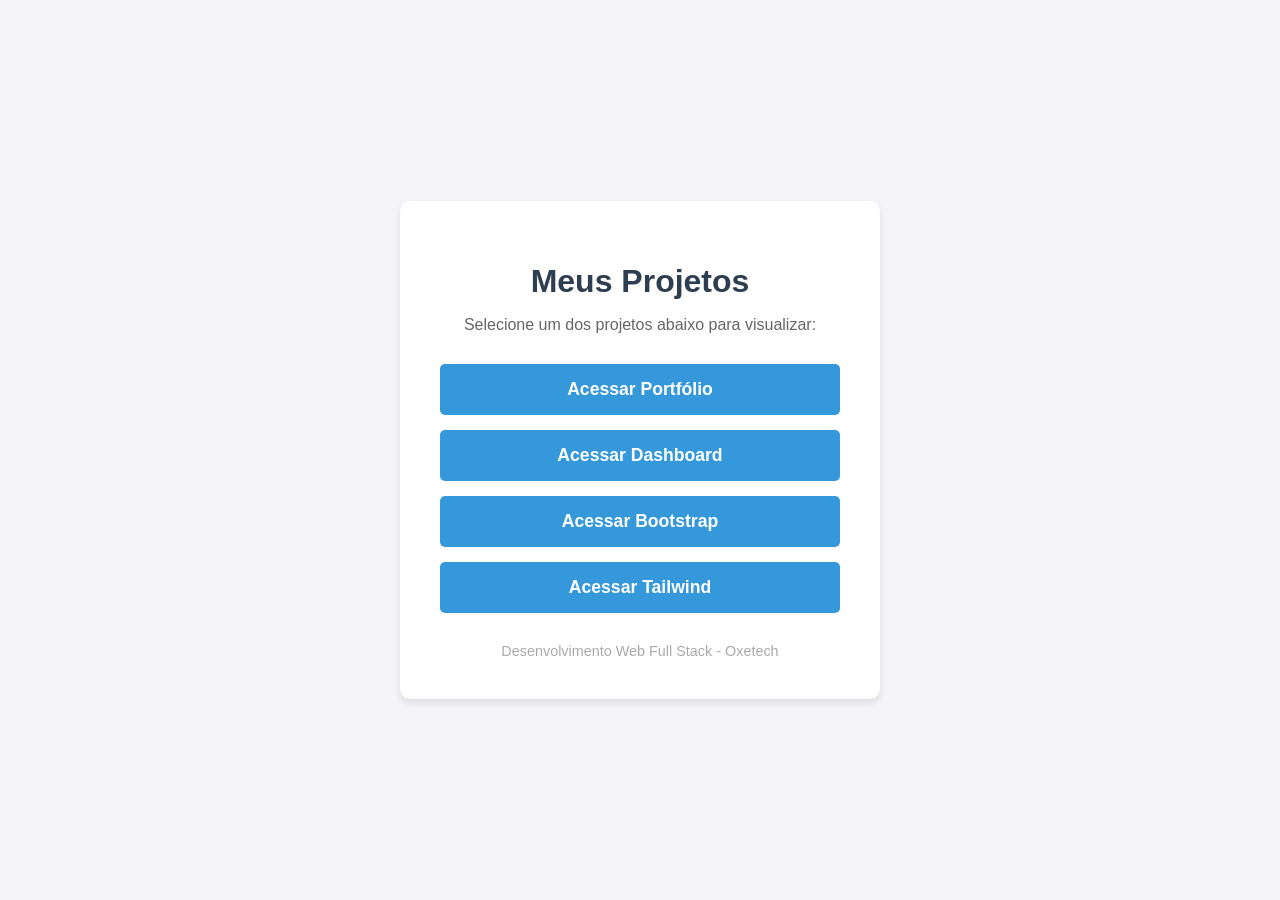
==== index.html @ b3162ed0 "feat: add Tailwind CSS login page and link it to the main index menu" ====
<!DOCTYPE html>
<html lang="pt-br">

<head>
    <meta charset="UTF-8">
    <meta name="viewport" content="width=device-width, initial-scale=1.0">
    <title>Projetos - Jonas Oliveira</title>
    <style>
        body {
            font-family: Arial, sans-serif;
            background-color: #f4f4f9;
            color: #333;
            display: flex;
            flex-direction: column;
            align-items: center;
            justify-content: center;
            min-height: 100vh;
            margin: 0;
        }

        .container {
            background-color: white;
            padding: 40px;
            border-radius: 10px;
            box-shadow: 0 4px 8px rgba(0, 0, 0, 0.1);
            text-align: center;
            max-width: 400px;
            width: 90%;
        }

        h1 {
            color: #2c3e50;
            margin-bottom: 10px;
        }

        p {
            color: #666;
            margin-bottom: 30px;
        }

        .links {
            display: flex;
            flex-direction: column;
            gap: 15px;
        }

        a {
            display: inline-block;
            padding: 15px 20px;
            background-color: #3498db;
            color: white;
            text-decoration: none;
            border-radius: 5px;
            font-weight: bold;
            font-size: 1.1rem;
            transition: background-color 0.3s;
        }

        a:hover {
            background-color: #2980b9;
        }

        .footer {
            margin-top: 30px;
            font-size: 0.9rem;
            color: #aaa;
        }
    </style>
</head>

<body>
    <div class="container">
        <h1>Meus Projetos</h1>
        <p>Selecione um dos projetos abaixo para visualizar:</p>
        <div class="links">
            <a href="portfolio/index.html">Acessar Portfólio</a>
            <a href="dashboard/index.html">Acessar Dashboard</a>
            <a href="bootstrap/index.html">Acessar Bootstrap</a>
            <a href="tailwind/index.html">Acessar Tailwind</a>
        </div>
        <div class="footer">
            Desenvolvimento Web Full Stack - Oxetech
        </div>
    </div>
</body>

</html>
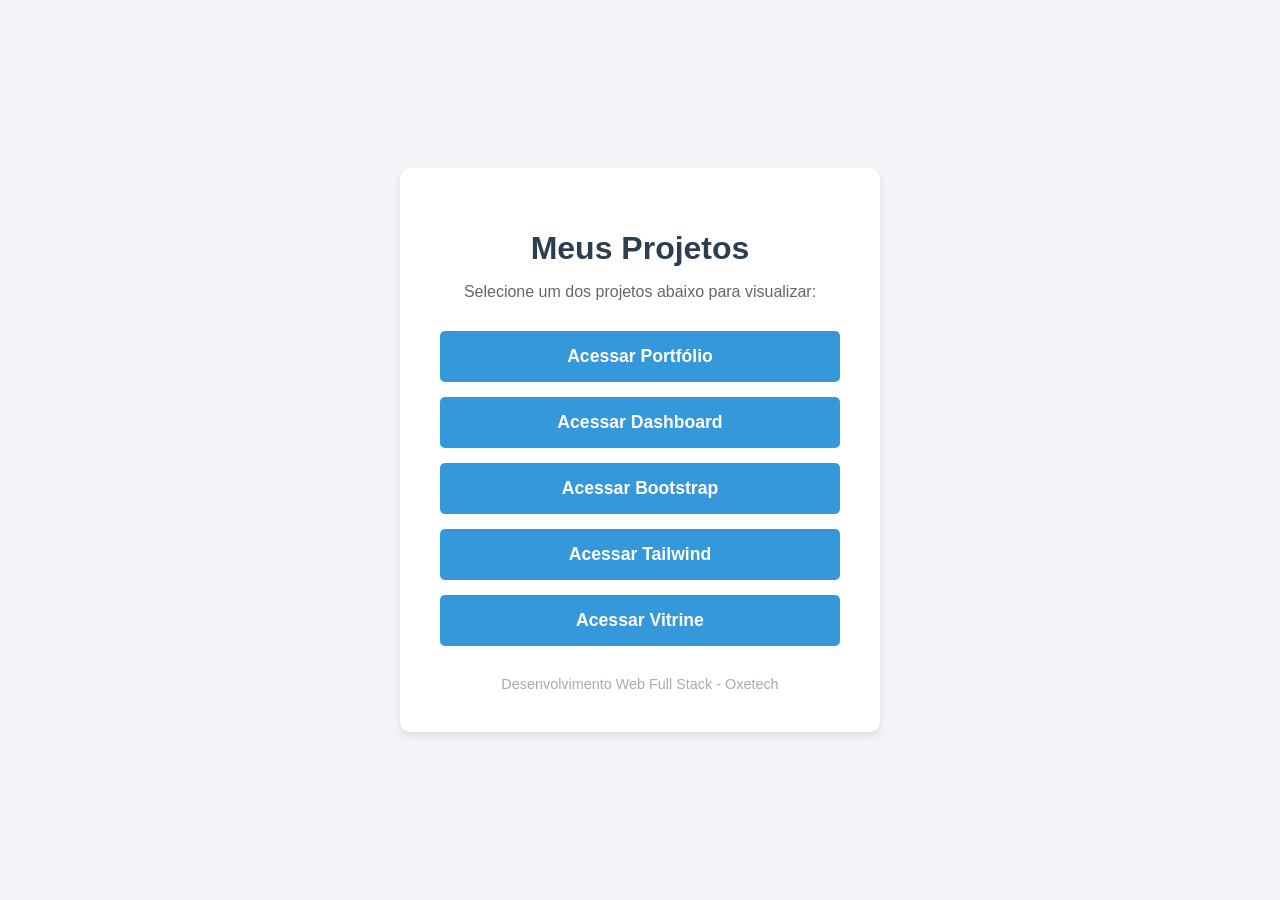
==== commit 7a9c7467: "feat: implement vitrine page with responsive layout and add navigation link to homepage" ====
--- a/index.html
+++ b/index.html
@@ -77,6 +77,7 @@
             <a href="dashboard/index.html">Acessar Dashboard</a>
             <a href="bootstrap/index.html">Acessar Bootstrap</a>
             <a href="tailwind/index.html">Acessar Tailwind</a>
+            <a href="vitrine/index.html">Acessar Vitrine</a>
         </div>
         <div class="footer">
             Desenvolvimento Web Full Stack - Oxetech
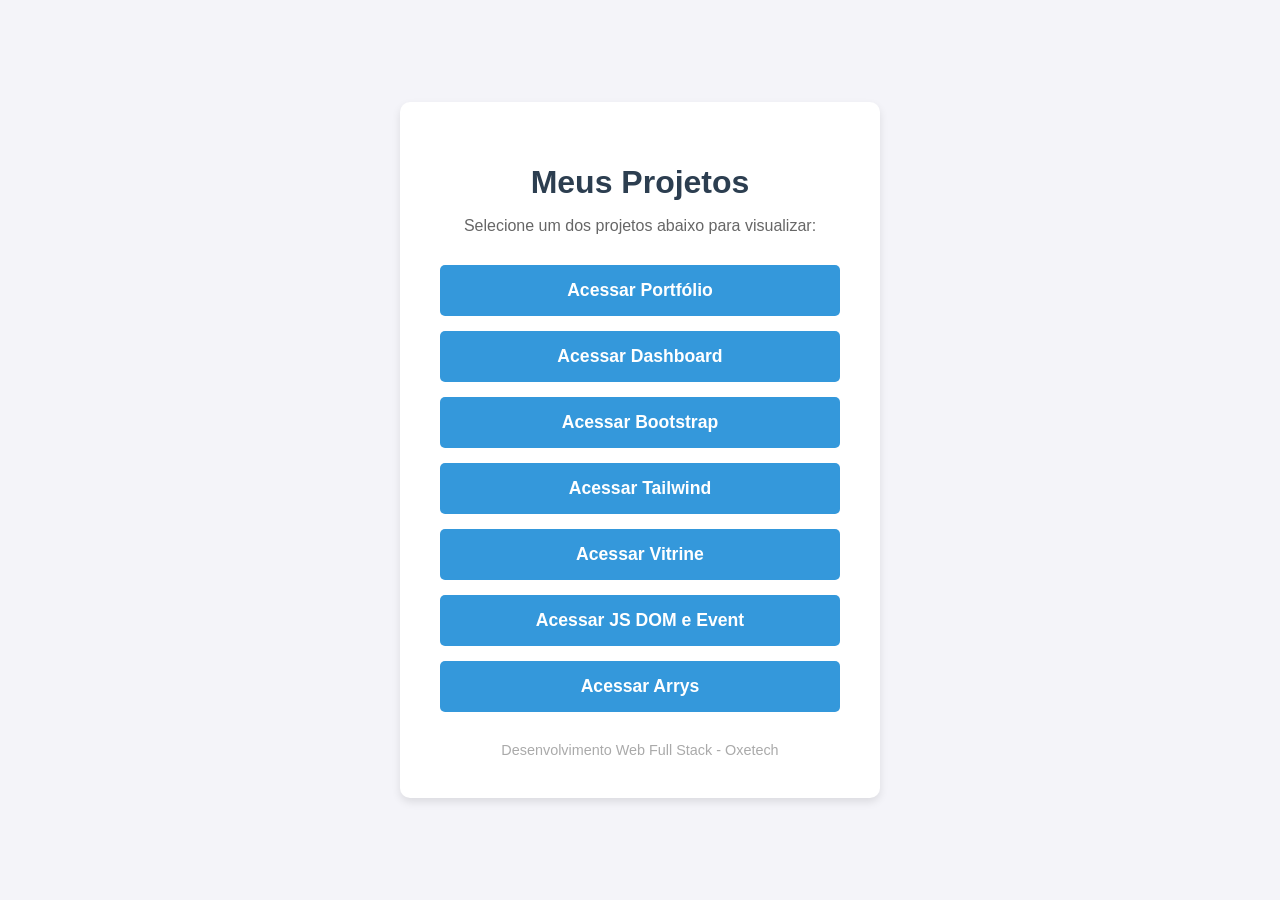
==== commit d423c38c: "feat: add contact form with validation to vitrine and update navigation links in index" ====
--- a/index.html
+++ b/index.html
@@ -78,6 +78,8 @@
             <a href="bootstrap/index.html">Acessar Bootstrap</a>
             <a href="tailwind/index.html">Acessar Tailwind</a>
             <a href="vitrine/index.html">Acessar Vitrine</a>
+            <a href="jsDOMeEvent/index.html">Acessar JS DOM e Event</a>
+            <a href="Arrys/index.html">Acessar Arrys</a>
         </div>
         <div class="footer">
             Desenvolvimento Web Full Stack - Oxetech
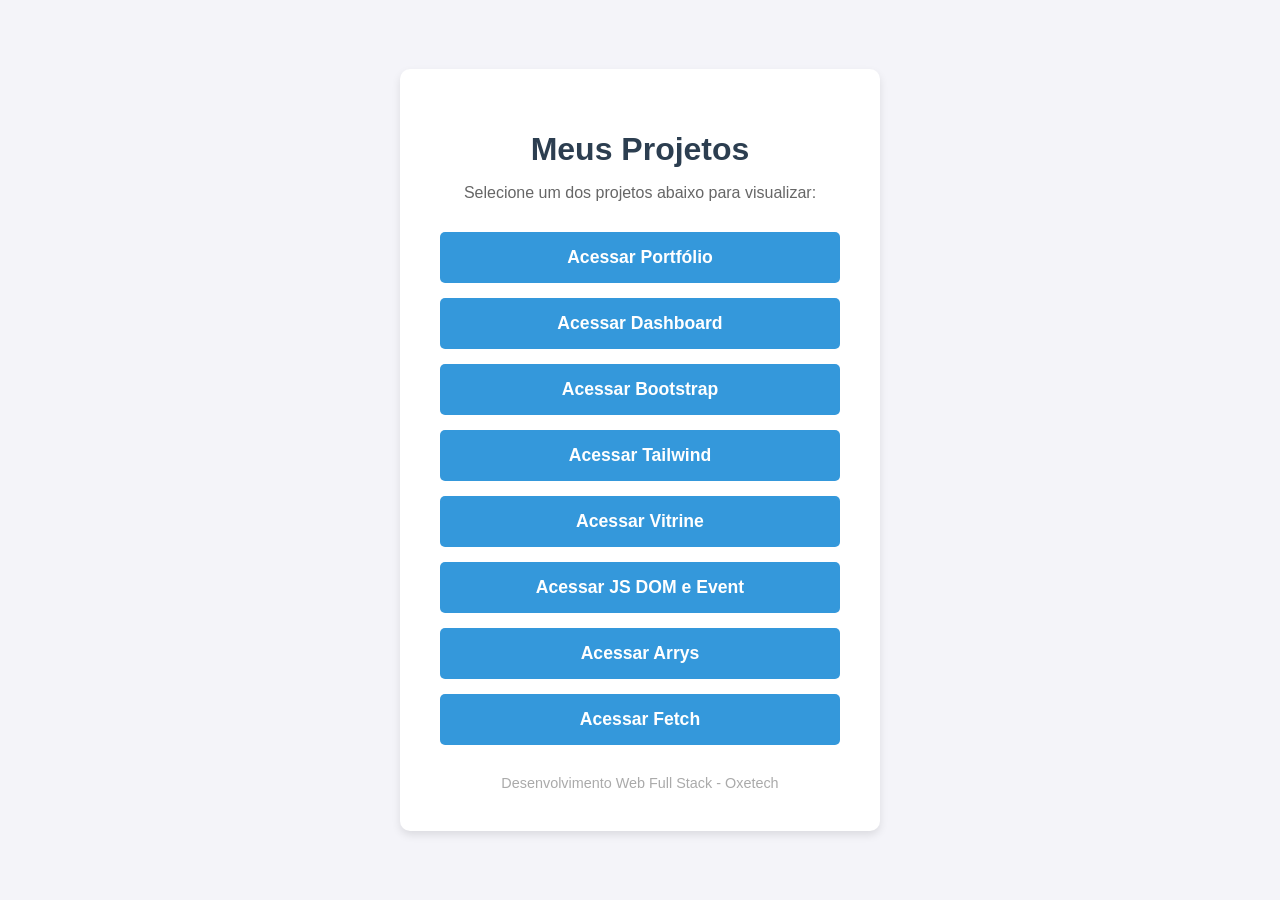
==== commit 7c355351: "feat: implement data fetching from JSONPlaceholder API and add navigation link to new fetch module p" ====
--- a/index.html
+++ b/index.html
@@ -80,6 +80,7 @@
             <a href="vitrine/index.html">Acessar Vitrine</a>
             <a href="jsDOMeEvent/index.html">Acessar JS DOM e Event</a>
             <a href="Arrys/index.html">Acessar Arrys</a>
+            <a href="fetch/index.html">Acessar Fetch</a>
         </div>
         <div class="footer">
             Desenvolvimento Web Full Stack - Oxetech
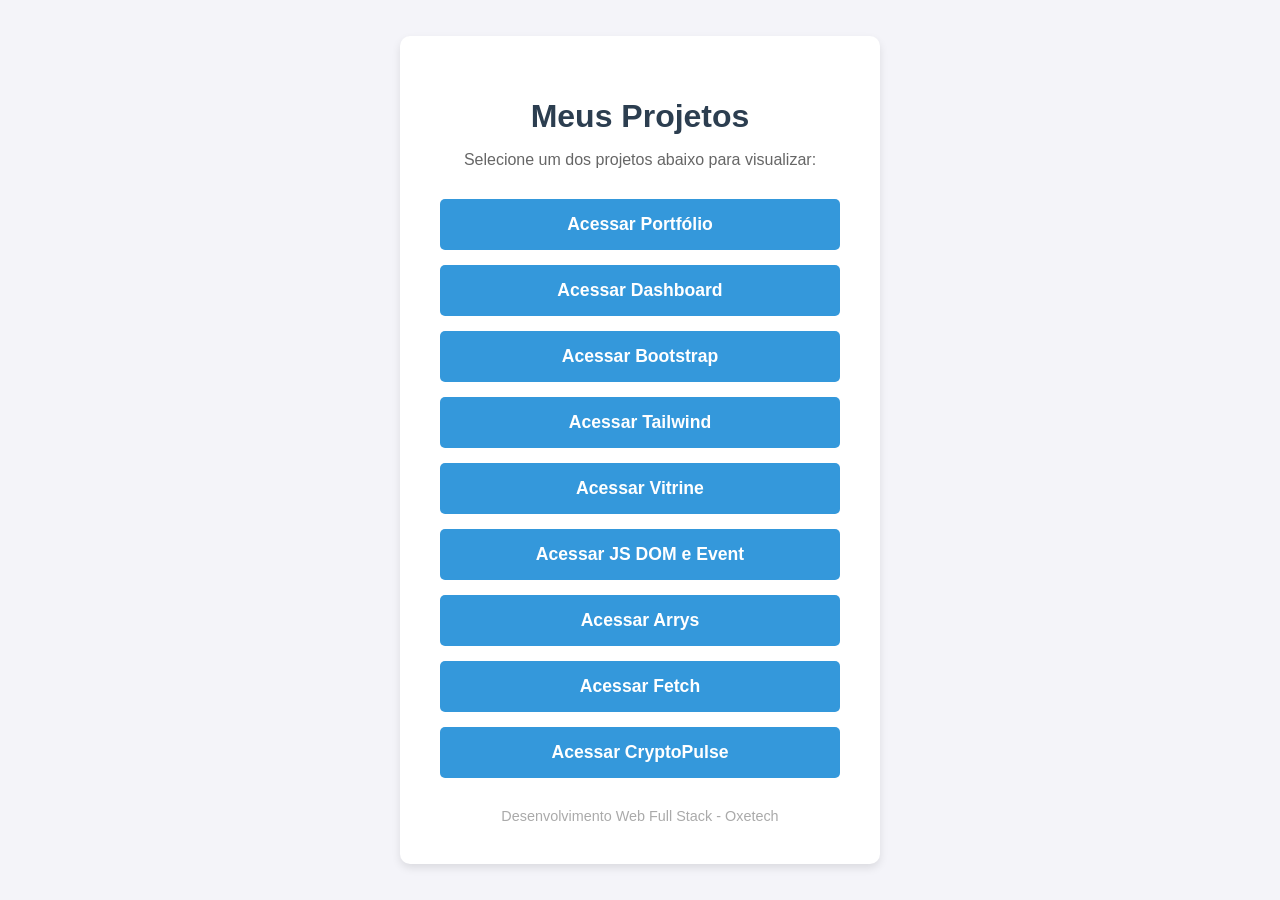
==== commit 7b59ef21: "feat: add CryptoPulse project page and link to main navigation" ====
--- a/index.html
+++ b/index.html
@@ -81,6 +81,7 @@
             <a href="jsDOMeEvent/index.html">Acessar JS DOM e Event</a>
             <a href="Arrys/index.html">Acessar Arrys</a>
             <a href="fetch/index.html">Acessar Fetch</a>
+            <a href="CryptoPulse/index.html">Acessar CryptoPulse</a>
         </div>
         <div class="footer">
             Desenvolvimento Web Full Stack - Oxetech
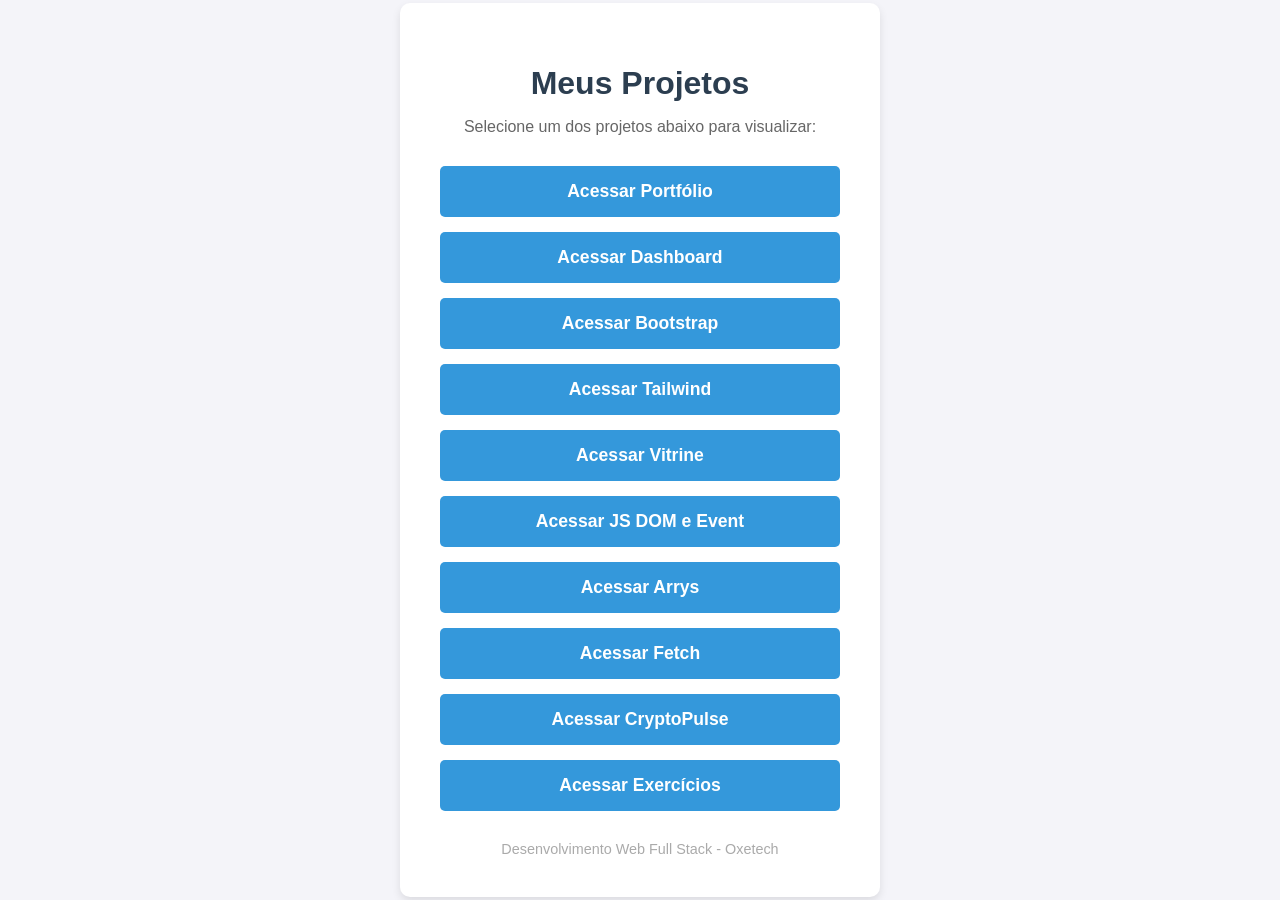
==== commit 6686daec: "feat: add link to Exercícios page in the navigation menu" ====
--- a/index.html
+++ b/index.html
@@ -82,6 +82,7 @@
             <a href="Arrys/index.html">Acessar Arrys</a>
             <a href="fetch/index.html">Acessar Fetch</a>
             <a href="CryptoPulse/index.html">Acessar CryptoPulse</a>
+            <a href="Exercícios/Index.html">Acessar Exercícios</a>
         </div>
         <div class="footer">
             Desenvolvimento Web Full Stack - Oxetech
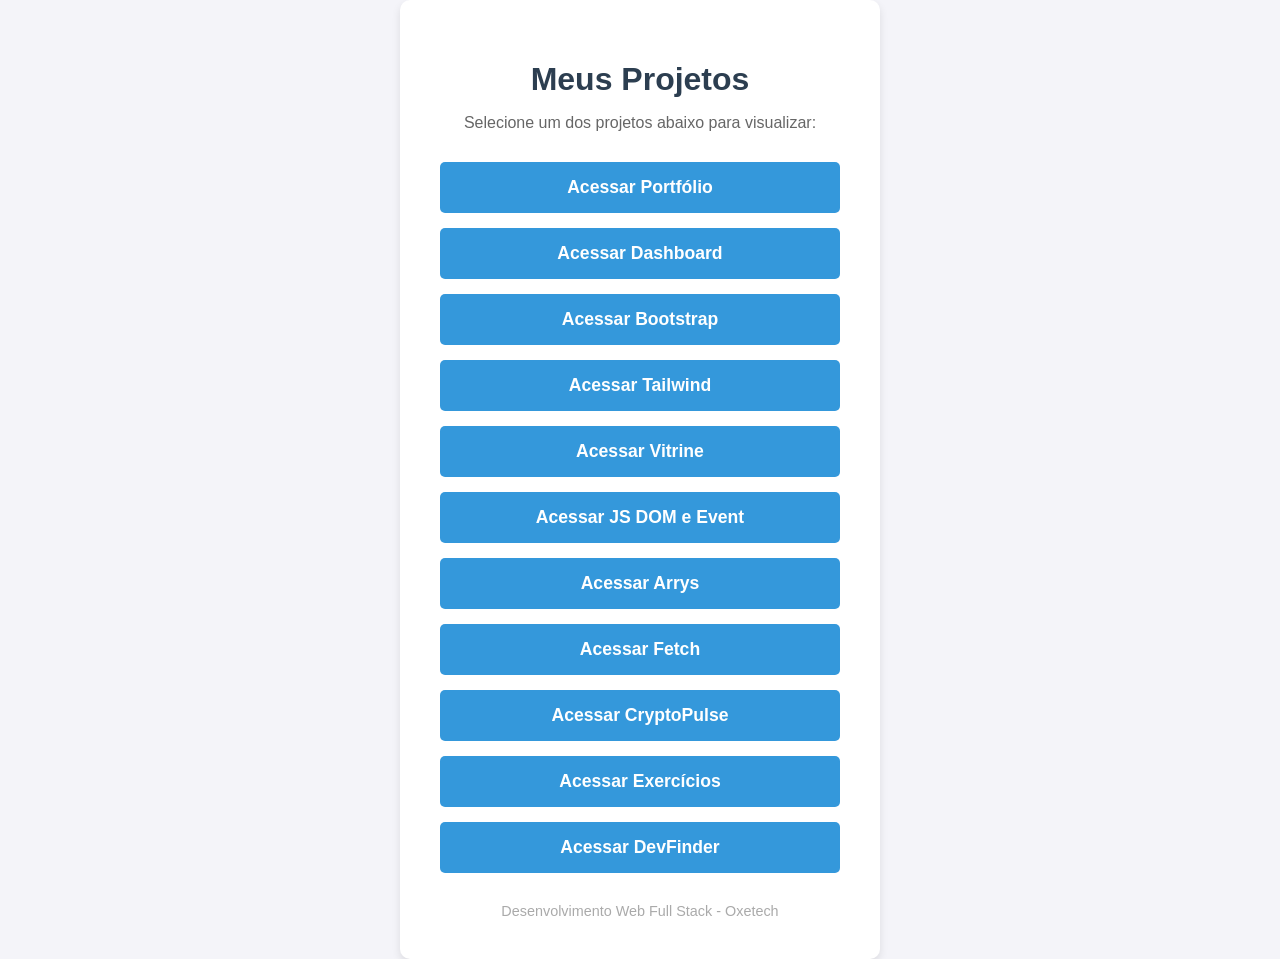
==== commit 43764bd2: "feat: add DevFinder project page and link it in the main navigation menu" ====
--- a/index.html
+++ b/index.html
@@ -83,6 +83,7 @@
             <a href="fetch/index.html">Acessar Fetch</a>
             <a href="CryptoPulse/index.html">Acessar CryptoPulse</a>
             <a href="Exercícios/Index.html">Acessar Exercícios</a>
+            <a href="DevFinder/index.html">Acessar DevFinder</a>
         </div>
         <div class="footer">
             Desenvolvimento Web Full Stack - Oxetech
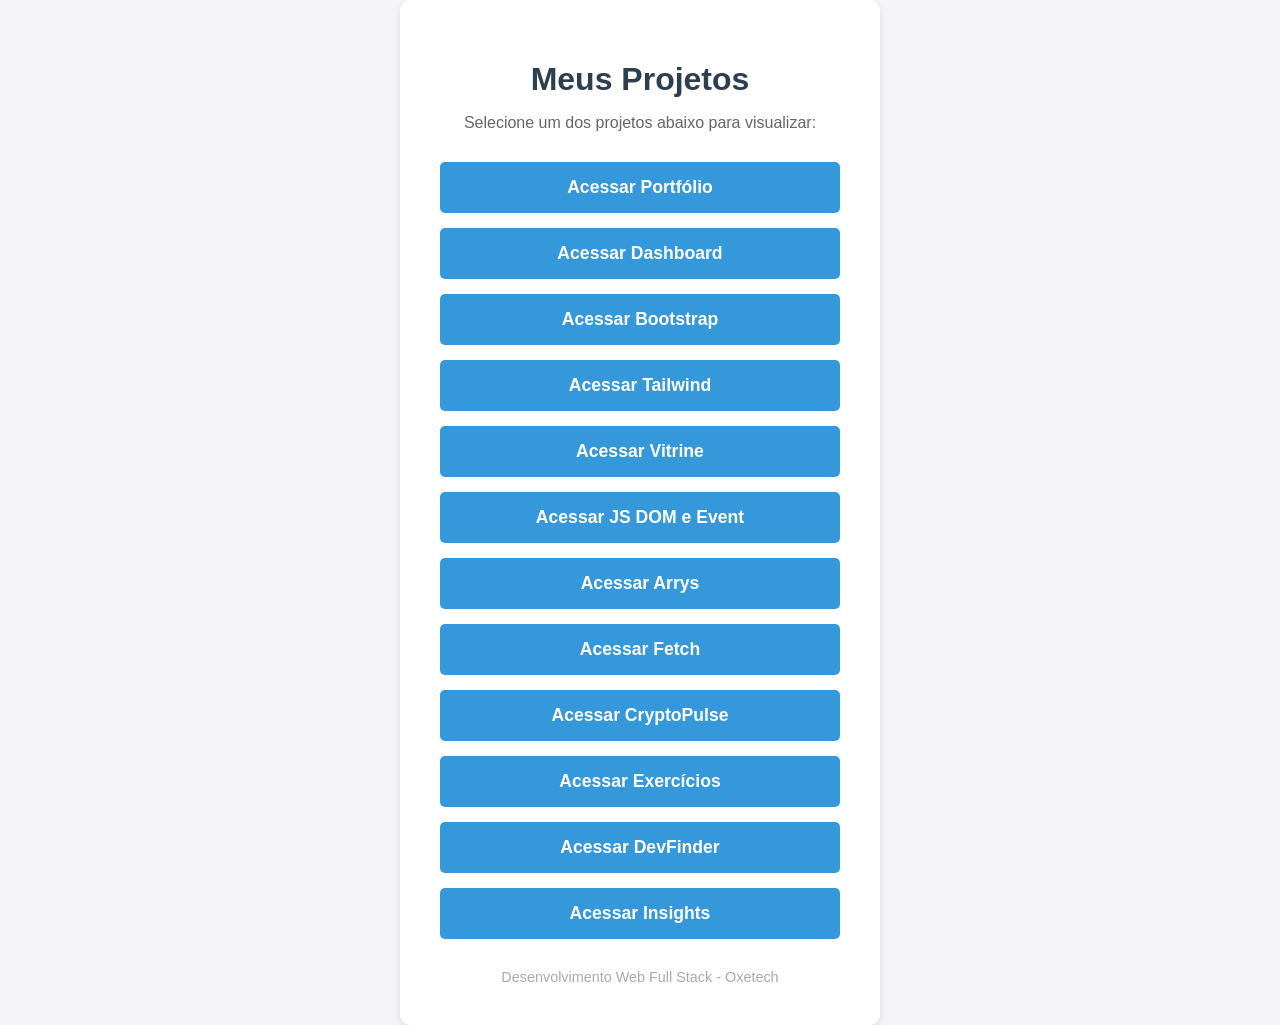
==== commit a9209245: "feat: add dynamic insight generator page and link it to the main dashboard" ====
--- a/index.html
+++ b/index.html
@@ -84,6 +84,7 @@
             <a href="CryptoPulse/index.html">Acessar CryptoPulse</a>
             <a href="Exercícios/Index.html">Acessar Exercícios</a>
             <a href="DevFinder/index.html">Acessar DevFinder</a>
+            <a href="Insights/index.html">Acessar Insights</a>
         </div>
         <div class="footer">
             Desenvolvimento Web Full Stack - Oxetech
